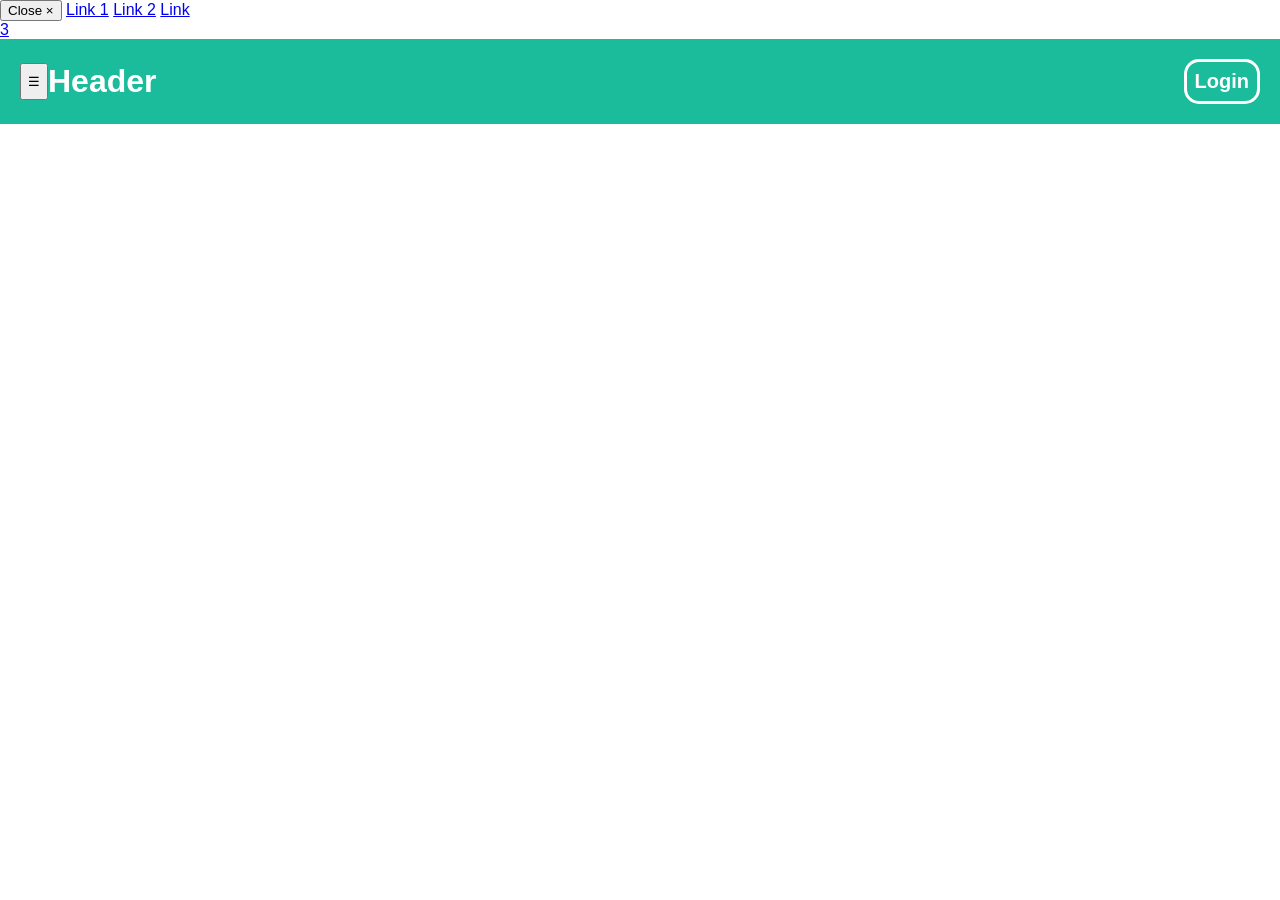
==== index.html @ 40fdbde7 "STARTING" ====
<!DOCTYPE html>
<html lang="en">

<head>
    <title>Login Page</title>
    <meta charset="UTF-8">
    <meta name="viewport" content="width=device-width, initial-scale=1">
    <link rel="stylesheet" href="https://www.w3schools.com/w3css/5/w3.css">
    <style>
        body {
            font-family: Arial, sans-serif;
            margin: 0;
        }

        body {
            position: relative;
            min-height: 100vh;
        }

        .header {
            background: #1abc9c;
            color: white;
            padding: 20px;
            display: flex;
            align-items: center;
        }

        .header h1 {
            margin: 0;
        }

        .title {
            display: flex;
        }

        .header-buttons {
            border-radius: 15px;
            color: white;
            font-size: 20px;
            padding: 8px;
            border: 3px solid white;
            margin-left: auto;
            font-weight: bold;
            background-color: #1abc9c;
        }

        .header-buttons:hover {
            color: #1abc9c;
            transition: 0.3s;
            background-color: white;
        }

@media (min-width: 1200px) {
    
}

/* Laptops */
@media (max-width: 1199px) {

}

/* Mobile phones */
@media (max-width: 480px) {

}
    </style>
</head>

<body>
    <div class="w3-sidebar w3-bar-block w3-card w3-animate-left" style="width:200px;" id="mySidebar">
        <button class="w3-bar-item w3-button w3-large" onclick="w3_close()">Close &times;</button>
        <a href="#" class="w3-bar-item w3-button">Link 1</a>
        <a href="#" class="w3-bar-item w3-button">Link 2</a>
        <a href="#" class="w3-bar-item w3-button">Link 3</a>
    </div>
    <div class="header">
        <div class="title">
            <button class="w3-bar-item w3-button w3-large" onclick="w3_open()">&#9776;</button>
            <h1>Header</h1>
        </div>
        <button class="header-buttons" onclick="window.location.href='login.html'">
            Login
        </button>
    </div>


    <script src="index.js"></script>

</body>

</html>
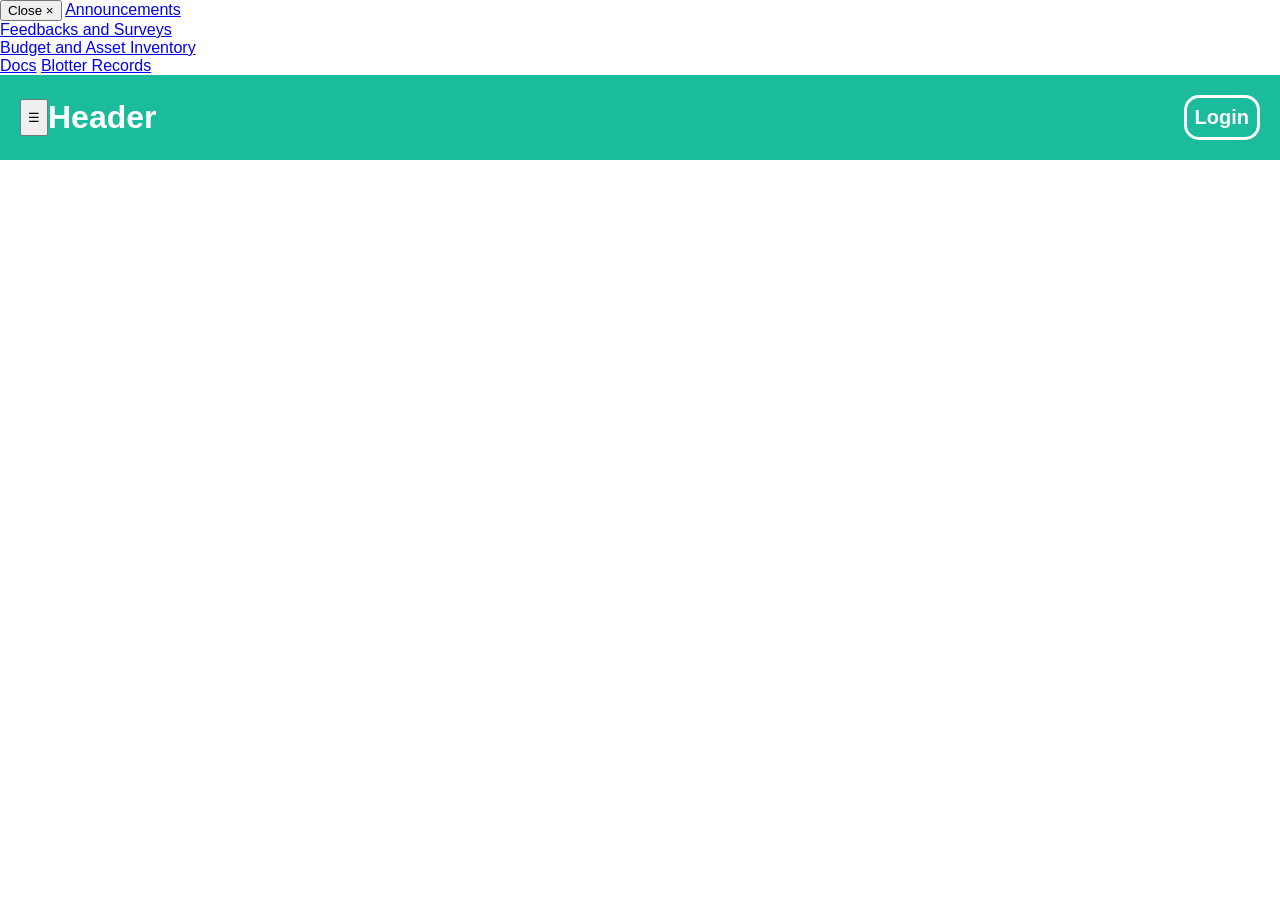
==== commit 74164494: "update" ====
--- a/index.html
+++ b/index.html
@@ -2,7 +2,6 @@
 <html lang="en">
 
 <head>
-    <title>Login Page</title>
     <meta charset="UTF-8">
     <meta name="viewport" content="width=device-width, initial-scale=1">
     <link rel="stylesheet" href="https://www.w3schools.com/w3css/5/w3.css">
@@ -69,9 +68,11 @@
 <body>
     <div class="w3-sidebar w3-bar-block w3-card w3-animate-left" style="width:200px;" id="mySidebar">
         <button class="w3-bar-item w3-button w3-large" onclick="w3_close()">Close &times;</button>
-        <a href="#" class="w3-bar-item w3-button">Link 1</a>
-        <a href="#" class="w3-bar-item w3-button">Link 2</a>
-        <a href="#" class="w3-bar-item w3-button">Link 3</a>
+        <a href="#" class="w3-bar-item w3-button">Announcements</a>
+        <a href="#" class="w3-bar-item w3-button">Feedbacks and Surveys</a>
+        <a href="#" class="w3-bar-item w3-button">Budget and Asset Inventory</a>
+        <a href="#" class="w3-bar-item w3-button">Docs</a>
+        <a href="#" class="w3-bar-item w3-button">Blotter Records</a>
     </div>
     <div class="header">
         <div class="title">
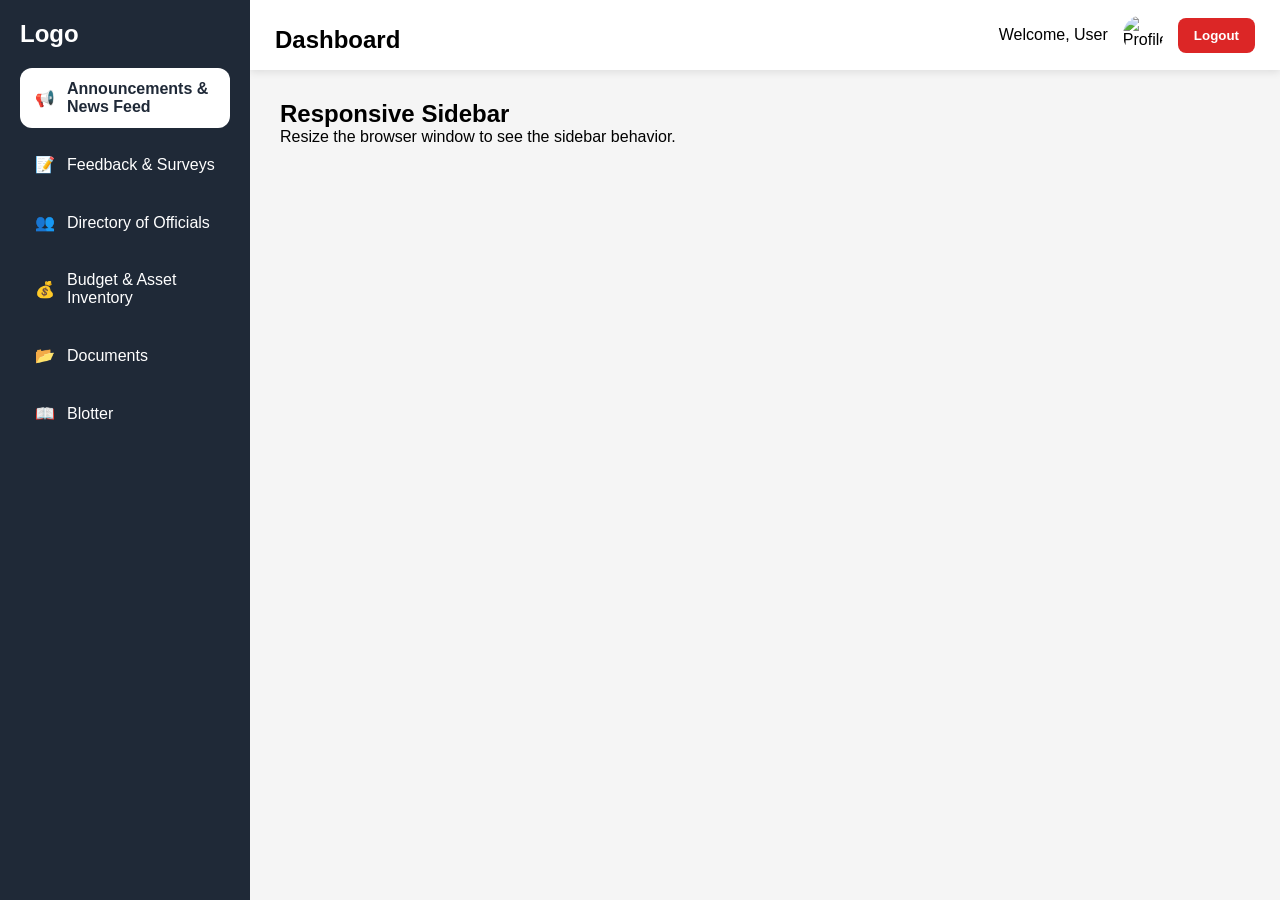
==== commit 1bbb8042: "new" ====
--- a/index.html
+++ b/index.html
@@ -3,87 +3,77 @@
 
 <head>
     <meta charset="UTF-8">
-    <meta name="viewport" content="width=device-width, initial-scale=1">
-    <link rel="stylesheet" href="https://www.w3schools.com/w3css/5/w3.css">
-    <style>
-        body {
-            font-family: Arial, sans-serif;
-            margin: 0;
-        }
-
-        body {
-            position: relative;
-            min-height: 100vh;
-        }
-
-        .header {
-            background: #1abc9c;
-            color: white;
-            padding: 20px;
-            display: flex;
-            align-items: center;
-        }
-
-        .header h1 {
-            margin: 0;
-        }
-
-        .title {
-            display: flex;
-        }
-
-        .header-buttons {
-            border-radius: 15px;
-            color: white;
-            font-size: 20px;
-            padding: 8px;
-            border: 3px solid white;
-            margin-left: auto;
-            font-weight: bold;
-            background-color: #1abc9c;
-        }
-
-        .header-buttons:hover {
-            color: #1abc9c;
-            transition: 0.3s;
-            background-color: white;
-        }
-
-@media (min-width: 1200px) {
-    
-}
-
-/* Laptops */
-@media (max-width: 1199px) {
-
-}
-
-/* Mobile phones */
-@media (max-width: 480px) {
-
-}
-    </style>
+    <meta name="viewport" content="width=device-width, initial-scale=1.0">
+    <title>Responsive Sidebar</title>
+    <link rel="stylesheet" href="index.css">
 </head>
 
 <body>
-    <div class="w3-sidebar w3-bar-block w3-card w3-animate-left" style="width:200px;" id="mySidebar">
-        <button class="w3-bar-item w3-button w3-large" onclick="w3_close()">Close &times;</button>
-        <a href="#" class="w3-bar-item w3-button">Announcements</a>
-        <a href="#" class="w3-bar-item w3-button">Feedbacks and Surveys</a>
-        <a href="#" class="w3-bar-item w3-button">Budget and Asset Inventory</a>
-        <a href="#" class="w3-bar-item w3-button">Docs</a>
-        <a href="#" class="w3-bar-item w3-button">Blotter Records</a>
+
+    <!-- Sidebar Toggle -->
+    <button id="menuBtn" class="menu-btn">&#9776;</button>
+
+    <!-- Overlay -->
+    <div id="overlay" class="overlay"></div>
+
+    <!-- Sidebar -->
+    <aside id="sidebar" class="sidebar">
+
+        <button id="closeBtn" class="close-btn">&times;</button>
+
+        <h2>Logo</h2>
+
+        <ul class="sidebar-menu">
+            <li>
+                <a href="#" class="active">
+                    <span>📢</span> Announcements & News Feed
+                </a>
+            </li>
+
+            <li><a href="#"><span>📝</span> Feedback & Surveys</a></li>
+            <li><a href="#"><span>👥</span> Directory of Officials</a></li>
+            <li><a href="#"><span>💰</span> Budget & Asset Inventory</a></li>
+            <li><a href="#"><span>📂</span> Documents</a></li>
+            <li><a href="#"><span>📖</span> Blotter</a></li>
+        </ul>
+
+    </aside>
+
+    <!-- Main Area -->
+    <div class="main">
+
+
+            <header class="header">
+
+                <h1>Dashboard</h1>
+
+                <!-- Logged In -->
+                <div id="loggedInUser" class="header-right">
+                    <span>Welcome, User</span>
+                    <img src="https://via.placeholder.com/40" alt="Profile">
+
+                    <button id="logoutBtn" class="logout-btn">
+                        Logout
+                    </button>
+                </div>
+
+                <!-- Guest (Hidden by default) -->
+                <div id="guestUser" class="header-right" style="display:none;">
+                    <button class="login-btn">Login</button>
+                    <button class="register-btn">Register</button>
+                </div>
+
+            </header>
+        <!-- Content -->
+        <main class="content">
+            <h2>Responsive Sidebar</h2>
+
+            <p>
+                Resize the browser window to see the sidebar behavior.
+            </p>
+        </main>
+
     </div>
-    <div class="header">
-        <div class="title">
-            <button class="w3-bar-item w3-button w3-large" onclick="w3_open()">&#9776;</button>
-            <h1>Header</h1>
-        </div>
-        <button class="header-buttons" onclick="window.location.href='login.html'">
-            Login
-        </button>
-    </div>
-
 
     <script src="index.js"></script>
 
--- a/index.css
+++ b/index.css
@@ -0,0 +1,262 @@
+*{
+    margin:0;
+    padding:0;
+    box-sizing:border-box;
+    font-family:Arial, Helvetica, sans-serif;
+}
+
+body{
+    display:flex;
+    min-height:100vh;
+    background:#f5f5f5;
+}
+
+/* ================= Sidebar ================= */
+
+.sidebar{
+    width:250px;
+    background:#1f2937;
+    color:#fff;
+    padding:20px;
+    transition:left .3s ease;
+}
+
+.sidebar h2{
+    margin-bottom:20px;
+}
+
+.sidebar ul{
+    list-style:none;
+}
+
+.sidebar li{
+    margin:15px 0;
+}
+
+.sidebar a{
+    color:#fff;
+    text-decoration:none;
+}
+
+.sidebar-menu a{
+    display:flex;
+    align-items:center;
+    gap:12px;
+    padding:12px 15px;
+    color:#fff;
+    text-decoration:none;
+    border-radius:12px;
+    transition:0.3s;
+    font-weight:normal;
+}
+
+/* Hover */
+.sidebar-menu a:hover{
+    background:#374151;
+}
+
+/* Selected Item */
+.sidebar-menu a.active{
+    background:#fff;
+    color:#1f2937;      /* Same as sidebar background */
+    font-weight:bold;
+}
+
+.sidebar-menu a.active span{
+    color:#1f2937;
+}
+
+/* ================= Content ================= */
+
+.content{
+    flex:1;
+    padding:30px;
+}
+
+/* ================= Menu Button ================= */
+
+.menu-btn{
+    position:fixed;
+    top:15px;
+    left:15px;
+    z-index:1001;
+    background:#2563eb;
+    color:#fff;
+    border:none;
+    padding:10px 14px;
+    font-size:22px;
+    border-radius:5px;
+    cursor:pointer;
+    display:none;
+}
+
+.menu-btn.hide{
+    display:none !important;
+}
+
+/* ================= Close Button ================= */
+
+.close-btn{
+    display:none;
+    background:none;
+    border:none;
+    color:#fff;
+    font-size:30px;
+    cursor:pointer;
+    margin-bottom:20px;
+}
+
+/* ================= Overlay ================= */
+
+.overlay{
+    position:fixed;
+    inset:0;
+    background:rgba(0,0,0,.4);
+    opacity:0;
+    visibility:hidden;
+    transition:.3s;
+    z-index:998;
+}
+
+.overlay.show{
+    opacity:1;
+    visibility:visible;
+}
+
+/* Main layout */
+.main{
+    flex:1;
+    display:flex;
+    flex-direction:column;
+}
+
+/* Header */
+.header{
+    height:70px;
+    background:#fff;
+    padding:0 25px;
+    display:flex;
+    align-items:center;
+    justify-content:space-between;
+    box-shadow:0 2px 8px rgba(0,0,0,.1);
+}
+
+.header h1{
+    font-size:24px;
+    margin-top: 10px;
+}
+
+.header-right{
+    display:flex;
+    align-items:center;
+    gap:15px;
+}
+
+.header-right img{
+    width:40px;
+    height:40px;
+    border-radius:50%;
+    object-fit:cover;
+}
+
+.logout-btn{
+    background:#dc2626;
+    color:#fff;
+    border:none;
+    padding:10px 16px;
+    border-radius:8px;
+    cursor:pointer;
+    font-weight:bold;
+    transition:.3s;
+}
+
+.logout-btn:hover{
+    background:#b91c1c;
+}
+
+.login-btn,
+.register-btn{
+    background:#2563eb;
+    color:#fff;
+    border:none;
+    padding:10px 16px;
+    border-radius:8px;
+    cursor:pointer;
+    font-weight:bold;
+}
+
+.register-btn{
+    background:#16a34a;
+}
+
+/* Content */
+.content{
+    flex:1;
+    padding:30px;
+}
+
+
+
+
+/* ================= Mobile ================= */
+
+@media (max-width:767px){
+
+    
+    .header{
+        padding-left:70px; /* Leaves space for ☰ button */
+    }
+
+    .header h1{
+        font-size:20px;
+    }
+
+    .menu-btn{
+        display:block;
+    }
+
+    .close-btn{
+        display:block;
+    }
+
+    .sidebar{
+        position:fixed;
+        top:0;
+        left:-250px;
+        width:250px;
+        height:100%;
+        z-index:999;
+    }
+
+    .sidebar.show{
+        left:0;
+    }
+
+    .content{
+        width:100%;
+        padding:70px 20px 20px;
+    }
+}
+
+/* ================= Desktop ================= */
+
+@media (min-width:768px){
+
+    .sidebar{
+        position:relative;
+        left:0;
+        height:100vh;
+    }
+
+    .menu-btn{
+        display:none !important;
+    }
+
+    .close-btn{
+        display:none;
+    }
+
+    .overlay{
+        display:none;
+    }
+}
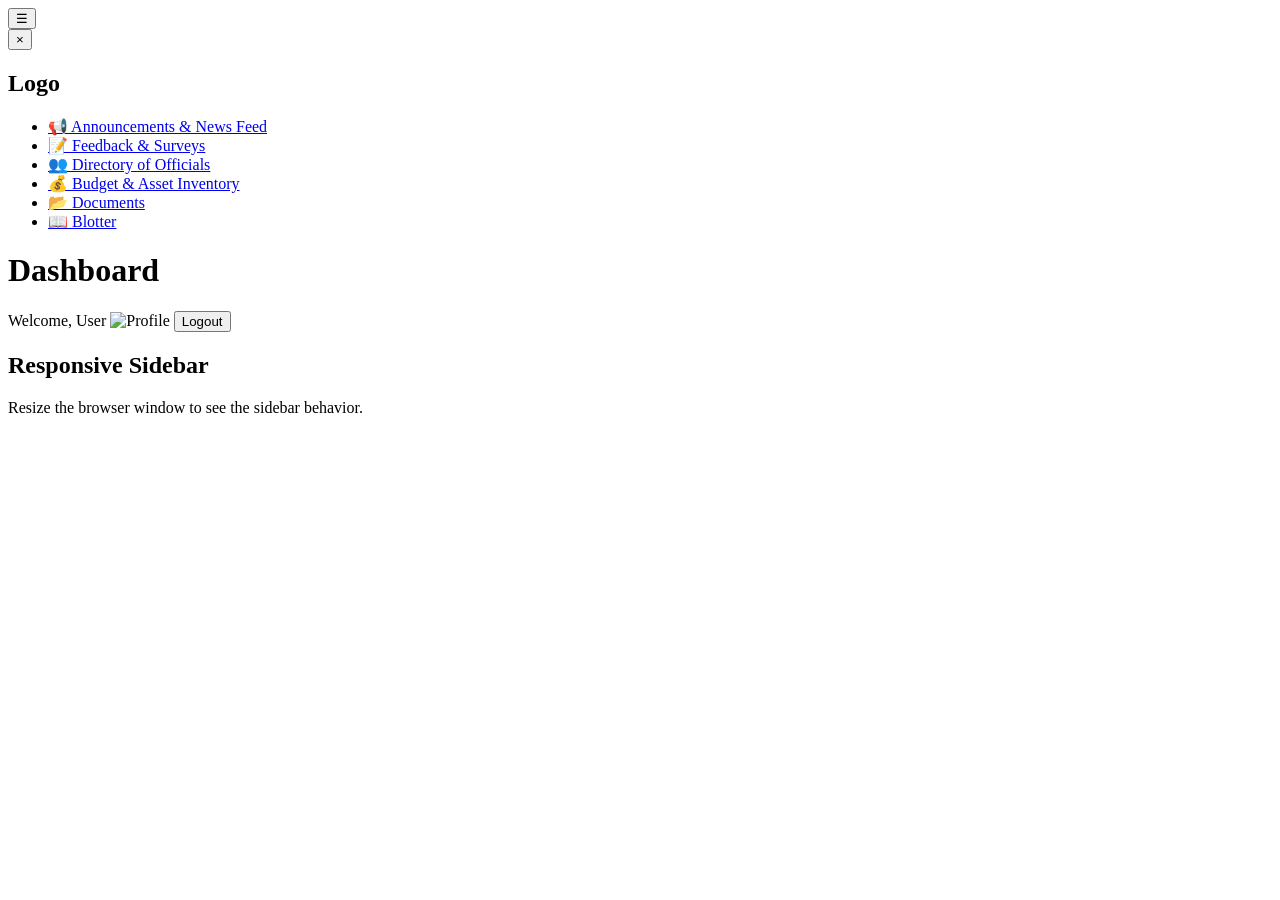
==== commit 80131cb6: "update-sunday" ====
--- a/index.html
+++ b/index.html
@@ -5,7 +5,7 @@
     <meta charset="UTF-8">
     <meta name="viewport" content="width=device-width, initial-scale=1.0">
     <title>Responsive Sidebar</title>
-    <link rel="stylesheet" href="index.css">
+    <link rel="stylesheet" href="styles/index.css">
 </head>
 
 <body>
@@ -34,7 +34,7 @@
             <li><a href="#"><span>👥</span> Directory of Officials</a></li>
             <li><a href="#"><span>💰</span> Budget & Asset Inventory</a></li>
             <li><a href="#"><span>📂</span> Documents</a></li>
-            <li><a href="#"><span>📖</span> Blotter</a></li>
+            <li><a href="blotter.html"><span>📖</span> Blotter</a></li>
         </ul>
 
     </aside>
@@ -50,7 +50,7 @@
                 <!-- Logged In -->
                 <div id="loggedInUser" class="header-right">
                     <span>Welcome, User</span>
-                    <img src="https://via.placeholder.com/40" alt="Profile">
+                    <img src="" alt="Profile">
 
                     <button id="logoutBtn" class="logout-btn">
                         Logout
@@ -74,8 +74,10 @@
         </main>
 
     </div>
+    <script src="https://cdn.jsdelivr.net/npm/@supabase/supabase-js@2"></script>
 
-    <script src="index.js"></script>
+    <script src="js/supabase.js"></script>
+    <script src="js/index.js"></script>
 
 </body>
 
